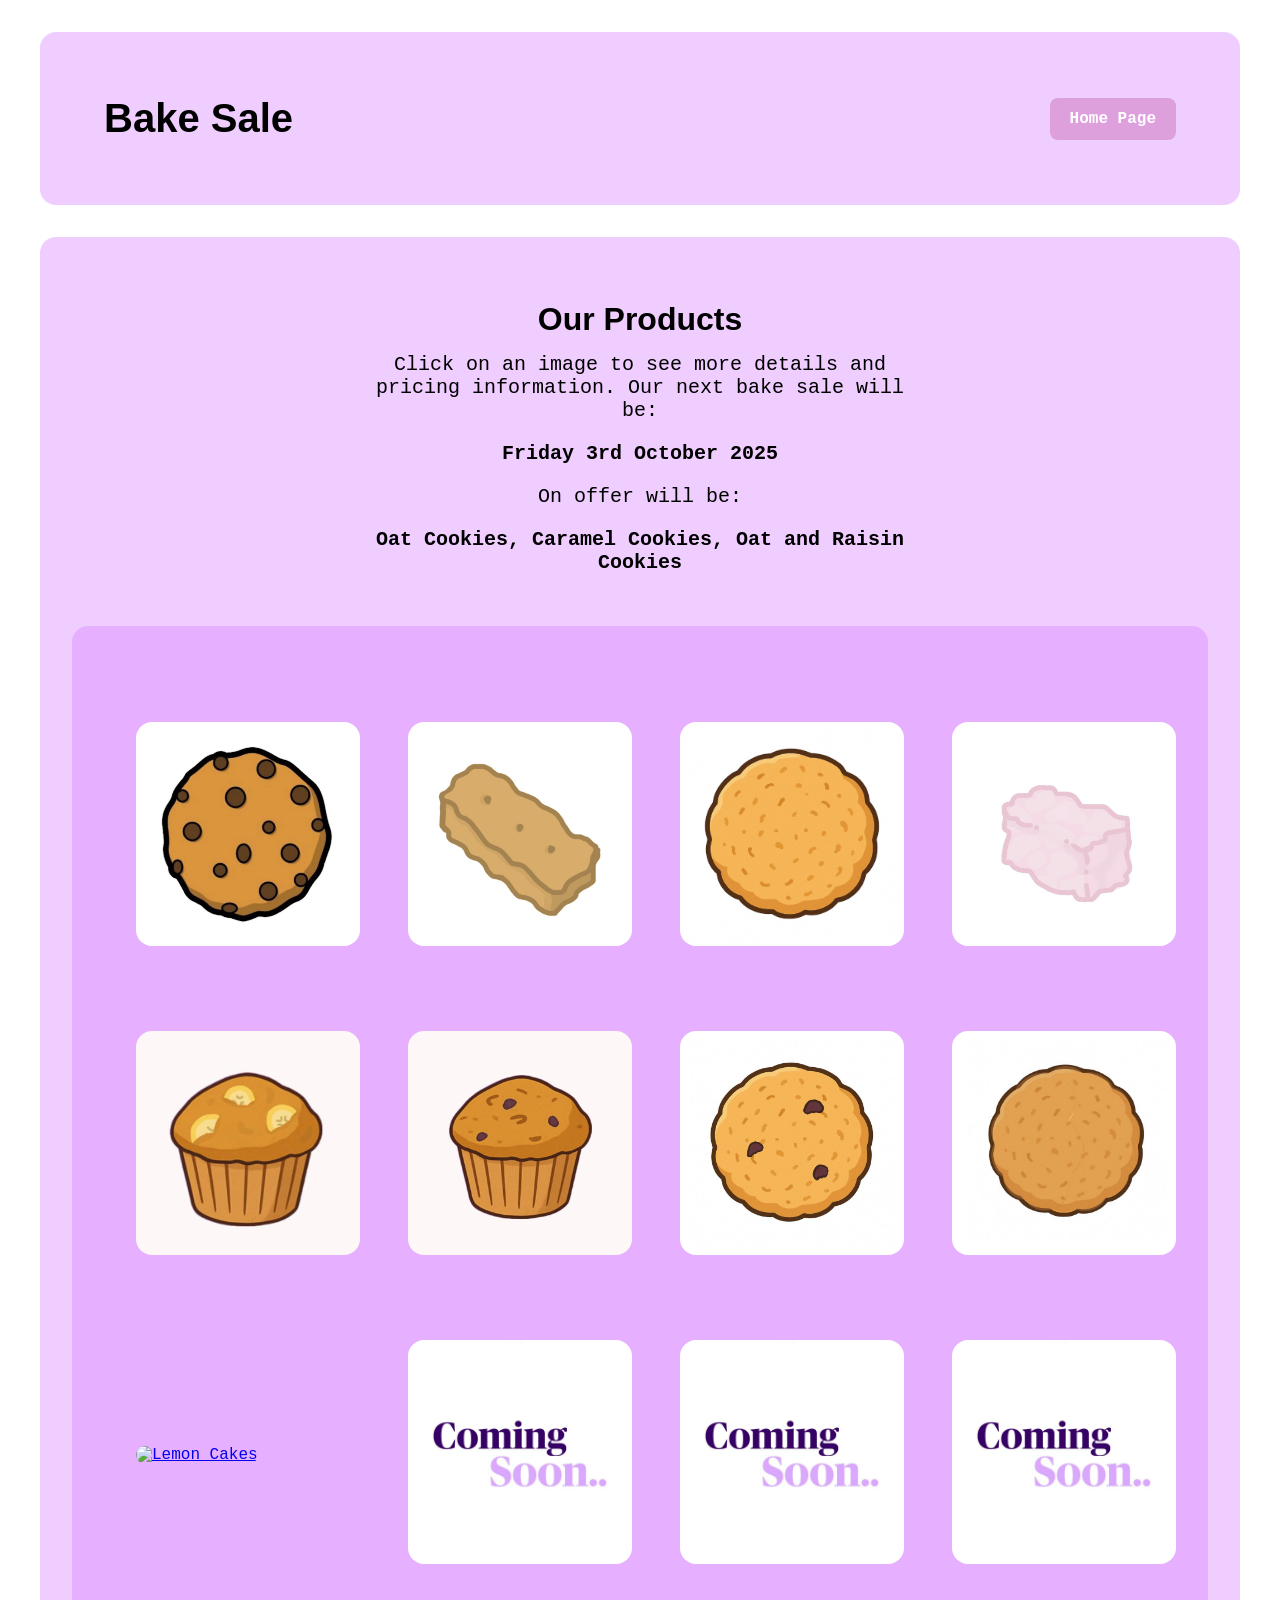
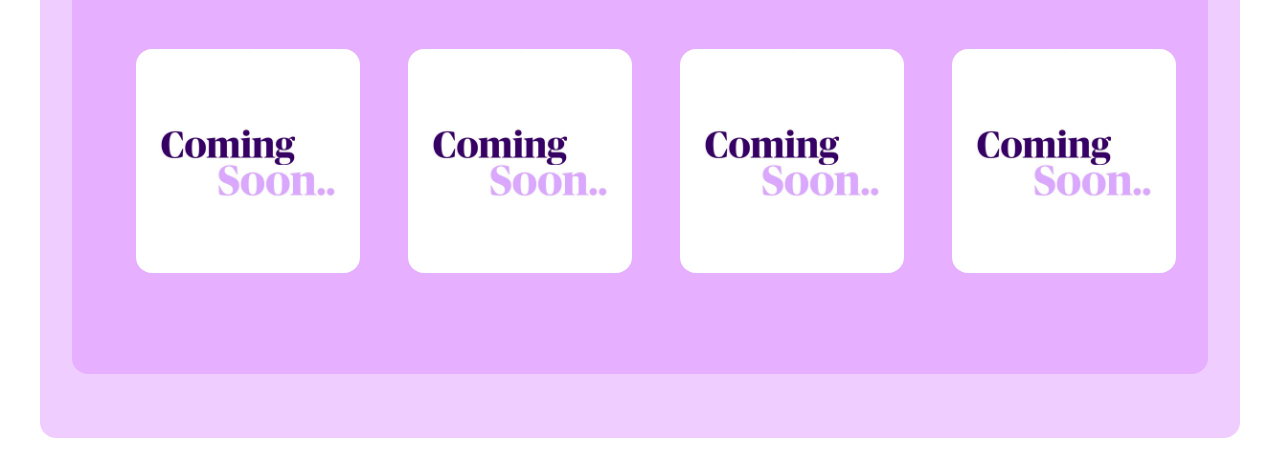
==== bakesaleindex.html @ 6f966816 "Add files via upload" ====
<!DOCTYPE html>
<html lang="en">
<head>
    <meta charset="UTF-8">
    <meta name="viewport" content="width=device-width, initial-scale=1.0">
    <title>Bake Sale</title>
    <link rel="icon" href="images/favicon.ico" sizes="32x32">
    <link rel="icon" href="images/favicon.svg" type="image/svg+xml">
    <link rel="stylesheet" href="style.css">
    <script src="bakesale.js" defer></script>
</head>
<body>

    <section>
        <div class="flex-container">
            <h1 class="center-text">Bake Sale</h1>
            <a class="cta-button right center-text" href="index.html">Home Page</a>
        </div>
    </section>

    <section>
        <div class="flex-container">
            <div class="text-container center-text">
                <h2>Our Products</h2>
                <p>Click on an image to see more details and pricing information. Our next bake sale will be:</p>
                <p><strong id="bake-sale-date">Unknown</strong></p>
                <p>On offer will be:</p>
                <p><strong id="next-bake-sale-products"></strong></p>
            </div>
        </div>

        <section>
            <div class="grid-container in-a-line">
                <a href="chocolate-chip-cookies.html" style="grid-area: img-1">
                    <img src="images/Chocolate Chip Cookie.jpg" title="Chocolate Chip Cookies">
                </a>
                <a href="shortbread.html" style="grid-area: img-2">
                    <img src="images/Shortbread.jpg" title="Shortbread">
                </a>
                <a href="oat-cookies.html" style="grid-area: img-3">
                    <img src="images/Oat Cookie.jpg" title="Golden Oat Cookies">
                </a>
                <a href="rice-krispie-treats.html" style="grid-area: img-4">
                    <img  src="images/Rice Krispie Treats.jpg" title="Marshmallow Rice Krispie Treats">
                </a>
            </div>
            <div class="grid-container in-a-line">
                <a href="banana-muffins.html" style="grid-area: img-1" >
                    <img src="images/Banana Muffin.jpg" title="Banana Muffins">
                </a>
                <a href="carrot-cake-muffins.html" style="grid-area: img-2">
                    <img src="images/Carrot Cake Muffin.jpg" title="Carrot Cake Muffins">
                </a>
                <a href="oat-raisin-cookies.html" style="grid-area: img-3">
                    <img src="images/Oat Raisin Cookie.jpg" title="Oat and Raisin Cookies">
                </a>
                <a href="caramel-cookies.html" style="grid-area: img-4">
                    <img src="images/Caramel Cookie.jpg" title="Caramel Cookies">
                </a>
            </div>
            <div class="grid-container in-a-line">
                <a href="lemon-cakes.html" style="grid-area: img-1" >
                    <img src="images/Lemon Cake.jpg" title="Lemon Cakes">
                </a>
                <a style="grid-area: img-2">
                    <img src="images/Coming Soon.jpg" title="Coming Soon">
                </a>
                <a style="grid-area: img-3">
                    <img src="images/Coming Soon.jpg" title="Coming Soon">
                </a>
                <a style="grid-area: img-4">
                    <img src="images/Coming Soon.jpg" title="Coming Soon">
                </a>
            </div>
            <div class="grid-container in-a-line">
                <a style="grid-area: img-1" >
                    <img src="images/Coming Soon.jpg" title="Coming Soon">
                </a>
                <a style="grid-area: img-2">
                    <img src="images/Coming Soon.jpg" title="Coming Soon">
                </a>
                <a style="grid-area: img-3">
                    <img src="images/Coming Soon.jpg" title="Coming Soon">
                </a>
                <a style="grid-area: img-4">
                    <img src="images/Coming Soon.jpg" title="Coming Soon">
                </a>
            </div>
        </section>
    </section>
</body>
</html>
---- style.css ----
* {
    margin: 0;
    padding: 0;
    box-sizing: border-box;
}

html {
    font-family: 'Courier New', Courier, monospace;
    color: black;
}

body {
    background-color: white;   
}

h1, h2, h3 {
    font-family: Arial, Helvetica, sans-serif;
}

nav {
    margin: auto auto auto auto;
    width: min(1000px, 100%);
}

nav ul {
    display:flex;
    align-items: center;
    list-style-type: none;
    gap: 2em;
}

nav li:first-child {
    margin-right: auto;
    font-family: 'Gill Sans', 'Gill Sans MT', Calibri, 'Trebuchet MS', sans-serif;
    font-weight: bold;
}

nav a {
    text-decoration: none;
    color: black;
}

nav a:hover {
    text-decoration: underline;
}

section {
    margin: 2em auto 2em auto;
    min-width: 80%;
    width: min(75em, 100%);
    background-color: rgba(215, 130, 255, 0.397);
    padding: min(2em, 15%);
    border-radius: 1em;
    place-items: center;
}

.purple-top-heading-block {
    text-align: center;
    background-color: #6a0dad;
    color: #ffffff;
    min-height: 6rem;
    position: reletive;
    font-size: 2em;
    font-weight: bold;
}

div {
    place-items: center;
}

.flex-container {
    margin: 2em;
    display: flex;
    justify-content: center;
    align-items: center;
    flex-wrap: wrap;
    gap: 3em;
}

.white {
    background-color: white;
    border-radius: 1em;
    padding: 1em;
    margin: 1em 1em 1em 1em;
}

section img {
    max-width: 100%;
    border-radius: 1em;
    object-fit: cover;
    object-position: bottom;
}

.text-container {
    flex: 0 1 34em;
    place-items: center;
}

.money-raised-value-display {
    font-size: 5em;
    font-weight: bold;
    margin-left: 1em;
    margin-right: 1em;
}

.center-text {
    text-align: center;
}

h1 {
    font-size: 2.5em;
}

.text-container p {
    margin: .75em 0 1em 0;
    font-size: 1.25em;
}

.cta-button {
    display:inline-block;
    text-decoration: none;
    color: white;
    background-color: plum;
    padding: .75em 1.25em;
    border-radius: .5em;
    font-weight: 600;
}

.right {
    margin-left: auto;
}

.cta-button:hover {
    background-color: rgb(179, 105, 255);
    scale: 1.05;
}

h2 {
    font-size: 2rem;
}

section p {
    margin-top: 1em;
    font-size: 1.25em;
}

.grid-container {
    margin: 3em 1em 3em 1em;
    display: grid;
    width: 100%;
    grid-template-columns: repeat(4, 1fr);
    grid-template-rows: 1fr, 1fr;
    grid-template-areas: 
    "img-1 img-1 img-2 img-3"
    "img-1 img-1 img-4 img-5";
    gap: 1em;
}

.grid-container-single {
    margin: 3em 1em 3em 1em;
    display: grid;
    width: 100%;
    grid-template-columns: 1fr;
    grid-template-rows: 1fr, 1fr;
}

.in-a-line {
    display: flex;
}

.grid-container a {
    padding: 1em;
    height: 100%;
    width: 80%;
    border-radius: 2em;
    transition: 100ms ease;
}

.grid-container img {
    transition-property: all;
    transition-duration: .25s;
    transition-timing-function: ease;
    transition-delay: 0s;
}

.grid-container img:hover {
    scale: 1.05;
}










@media (max-width: 988px) {
    header {
        text-align: center;
        font-size: .5em;
    }

    header .text-container {
        padding-top: 0;
    }
    .money-raised-value-display {
        font-size: 5em;
        font-weight: bold;
        margin-left: 0;
        margin-right: 0;
    }
    .in-a-line {
        display: flex;
        flex-direction: column;
    }
}

@media (max-width: 640px) {
    nav li {
        display: none;
    }

    nav li:first-child {
        display: block;
    }

    header {
        margin-top: 0;
    }

    .cta-button {
        margin-top: .5em;
        width: 100%;
    }

    .grid-container {
        display: flex;
        flex-direction:column;
    }

    .text-container {
        font-size: 1rem;
    }

    .money-raised-value-display {
        font-size: 4em;
        font-weight: bold;
    }

    h2 {
        font-size: 1.5rem;
    }
}
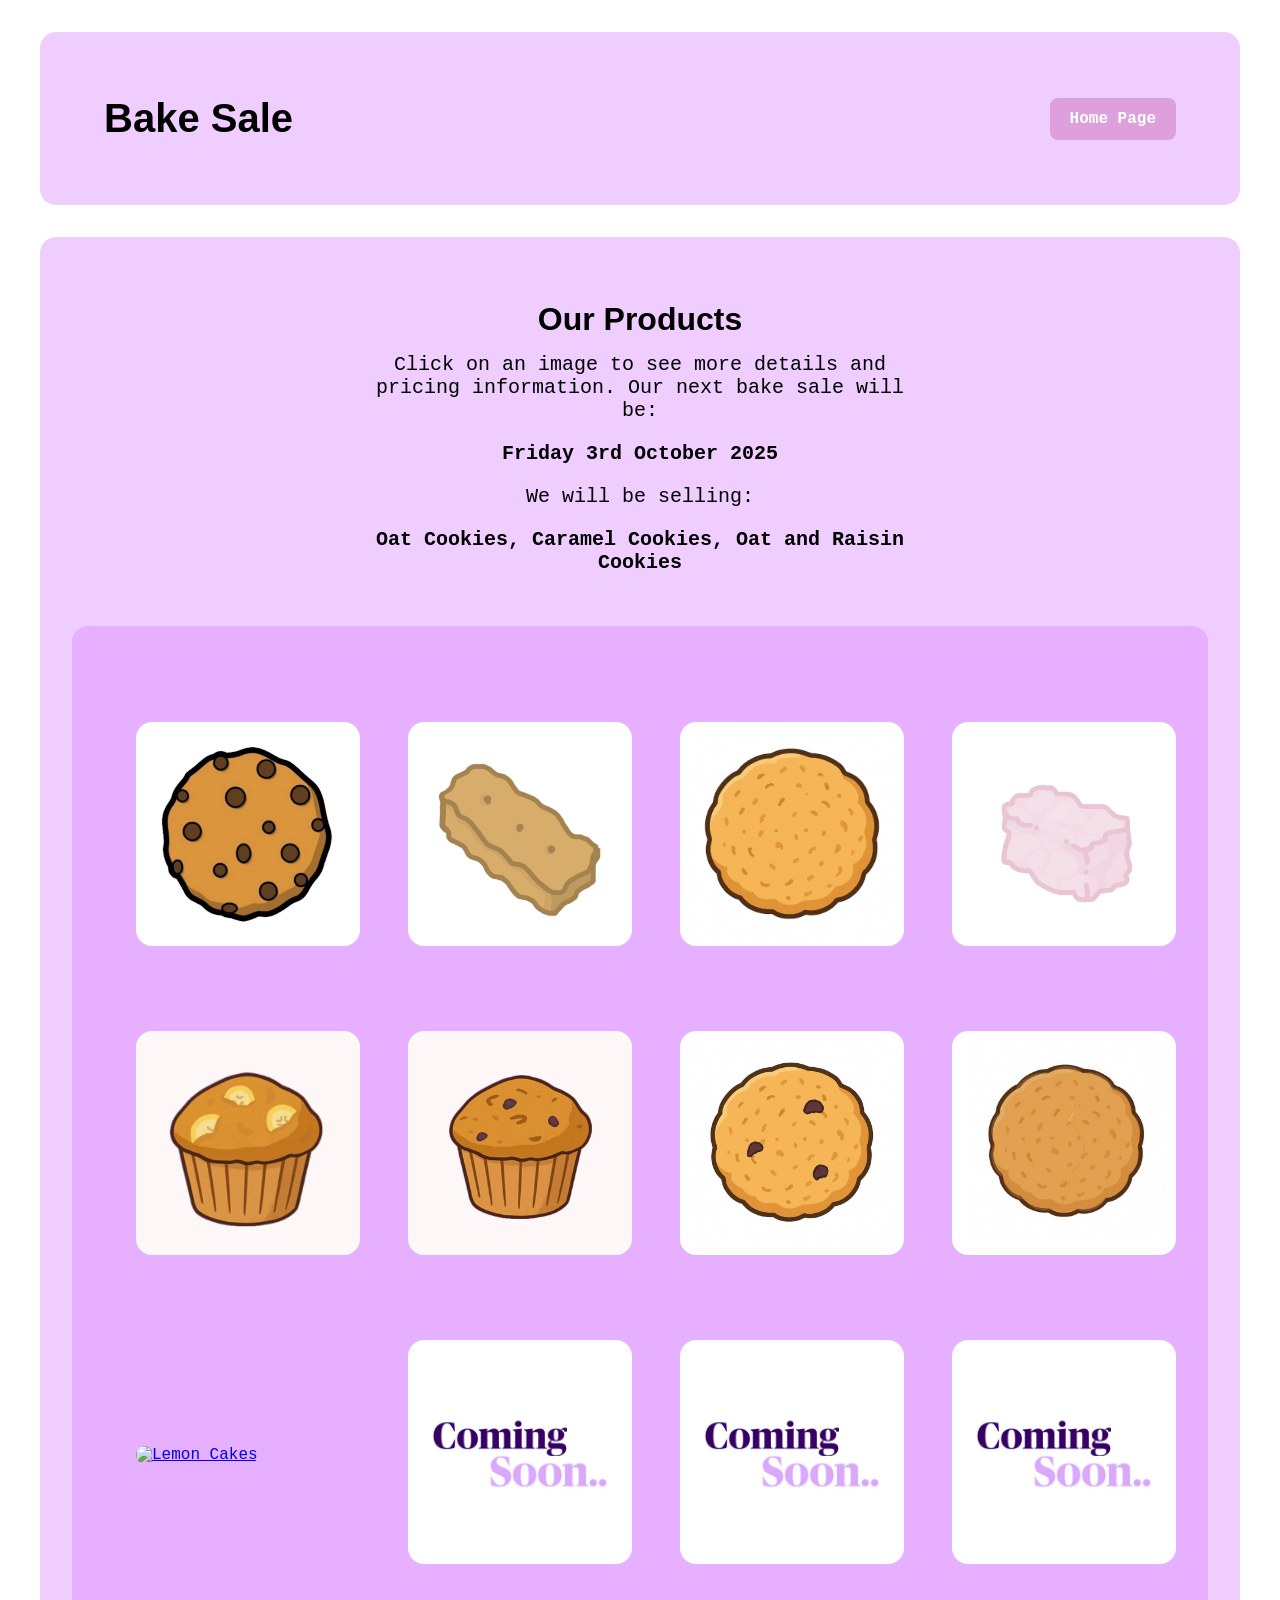
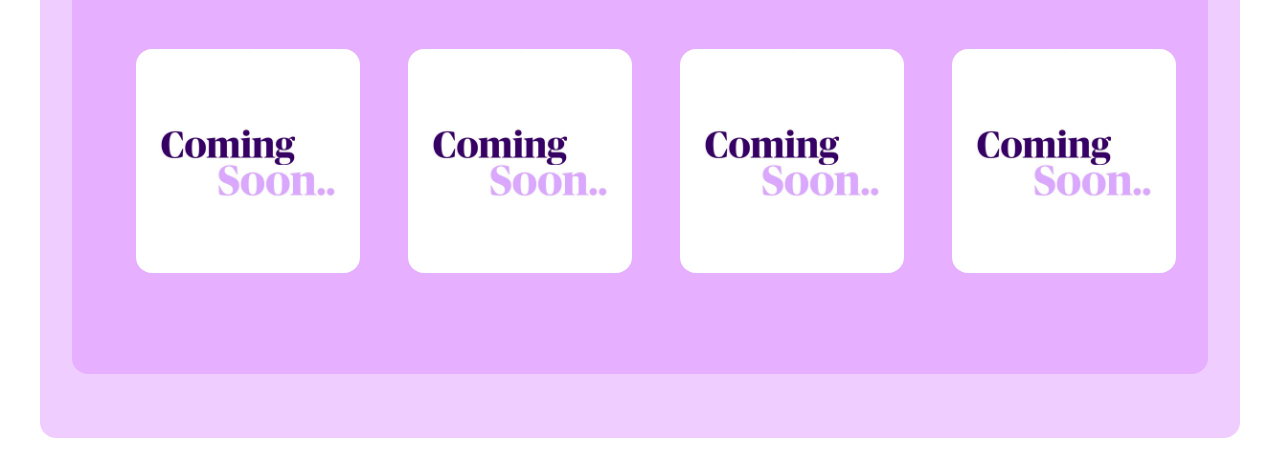
==== commit 8f2ce018: "Update bakesaleindex.html changes "on offer" to "we will be selling" to limit misinterpretation" ====
--- a/bakesaleindex.html
+++ b/bakesaleindex.html
@@ -24,7 +24,7 @@
                 <h2>Our Products</h2>
                 <p>Click on an image to see more details and pricing information. Our next bake sale will be:</p>
                 <p><strong id="bake-sale-date">Unknown</strong></p>
-                <p>On offer will be:</p>
+                <p>We will be selling:</p>
                 <p><strong id="next-bake-sale-products"></strong></p>
             </div>
         </div>
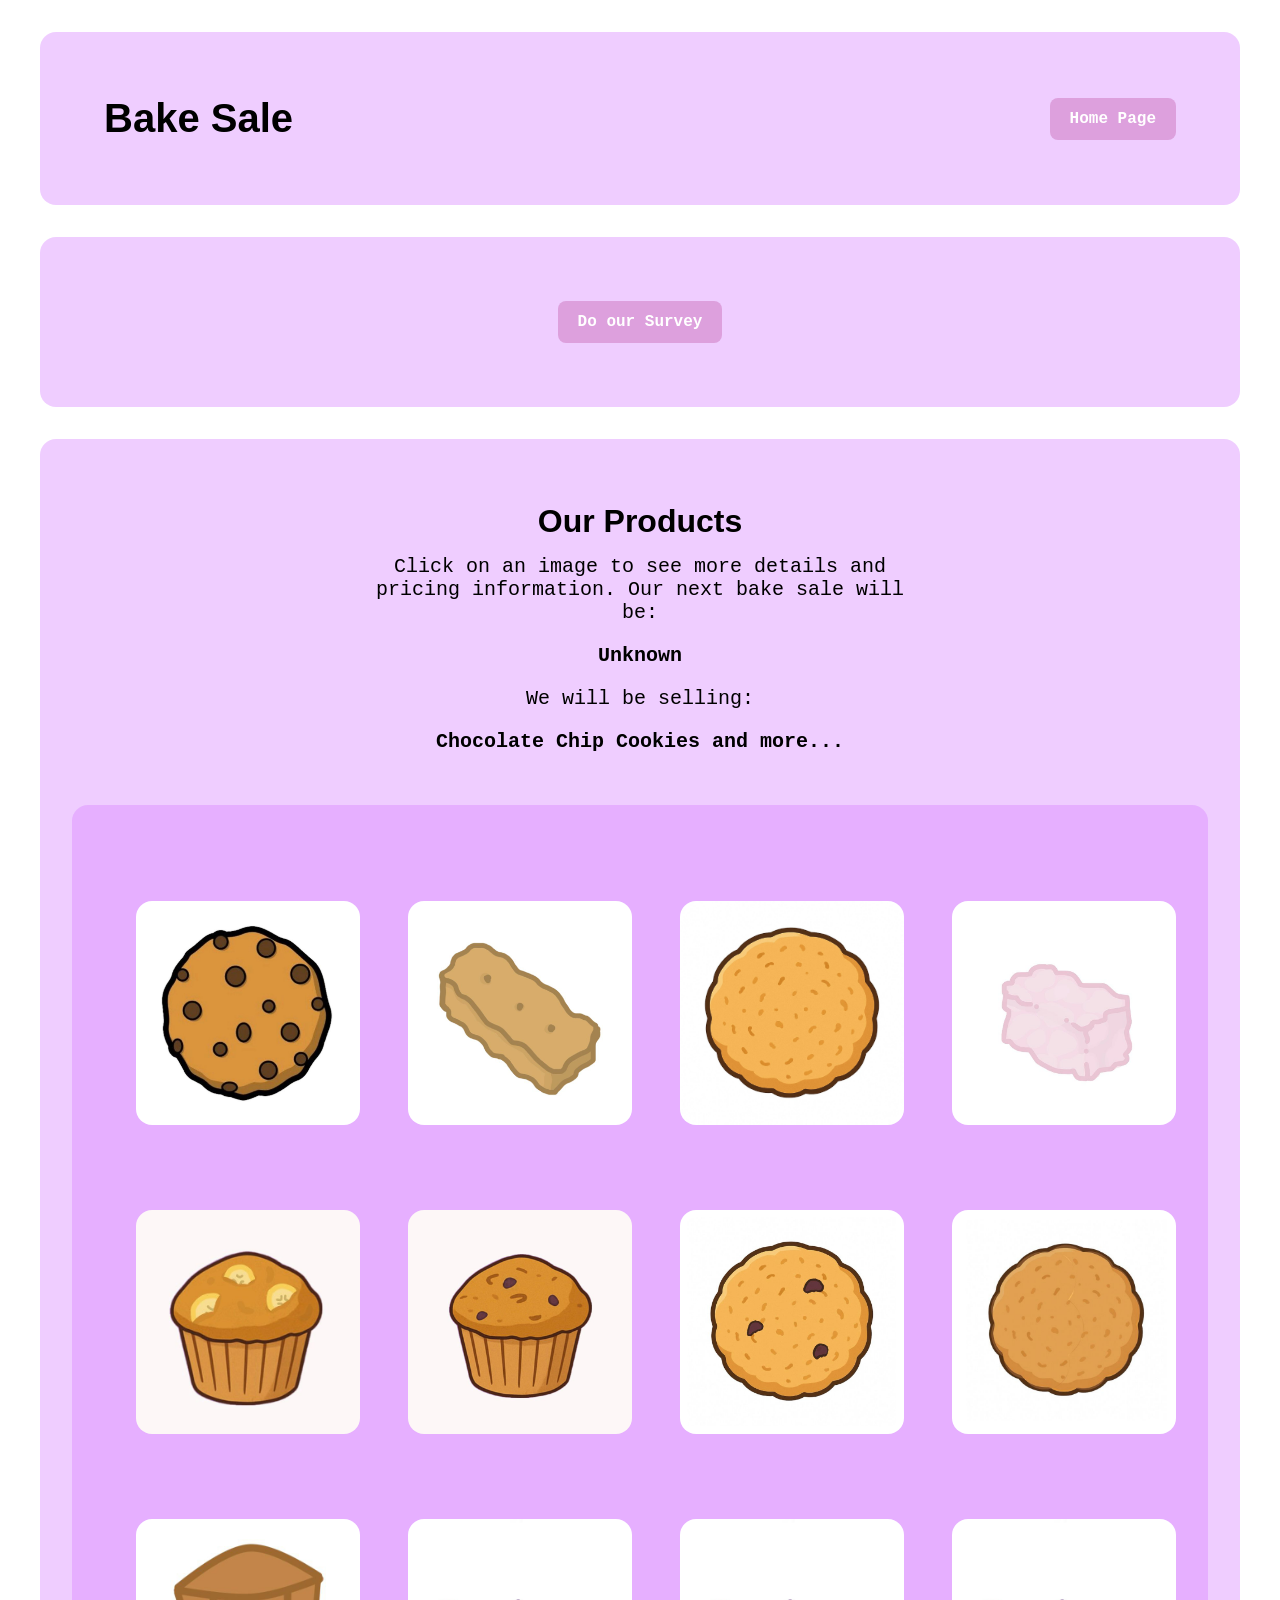
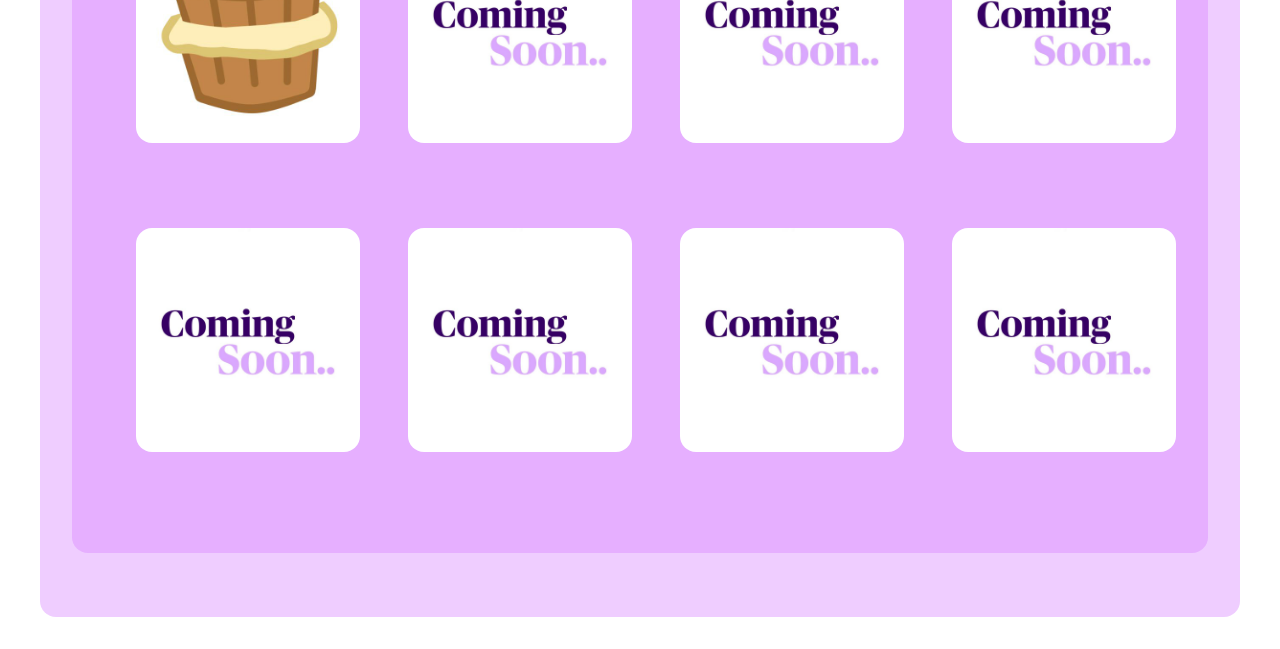
==== commit 5dff7992: "Update bakesaleindex.html Added survey button to bake sale page" ====
--- a/bakesaleindex.html
+++ b/bakesaleindex.html
@@ -18,6 +18,12 @@
         </div>
     </section>
 
+    <section>
+        <div class="flex-container">
+            <a href="survey.html" class="cta-button center-text">Do our Survey</a>
+        </div>
+    </section>
+    
     <section>
         <div class="flex-container">
             <div class="text-container center-text">
@@ -89,4 +95,5 @@
         </section>
     </section>
 </body>
-</html>+
+</html>
